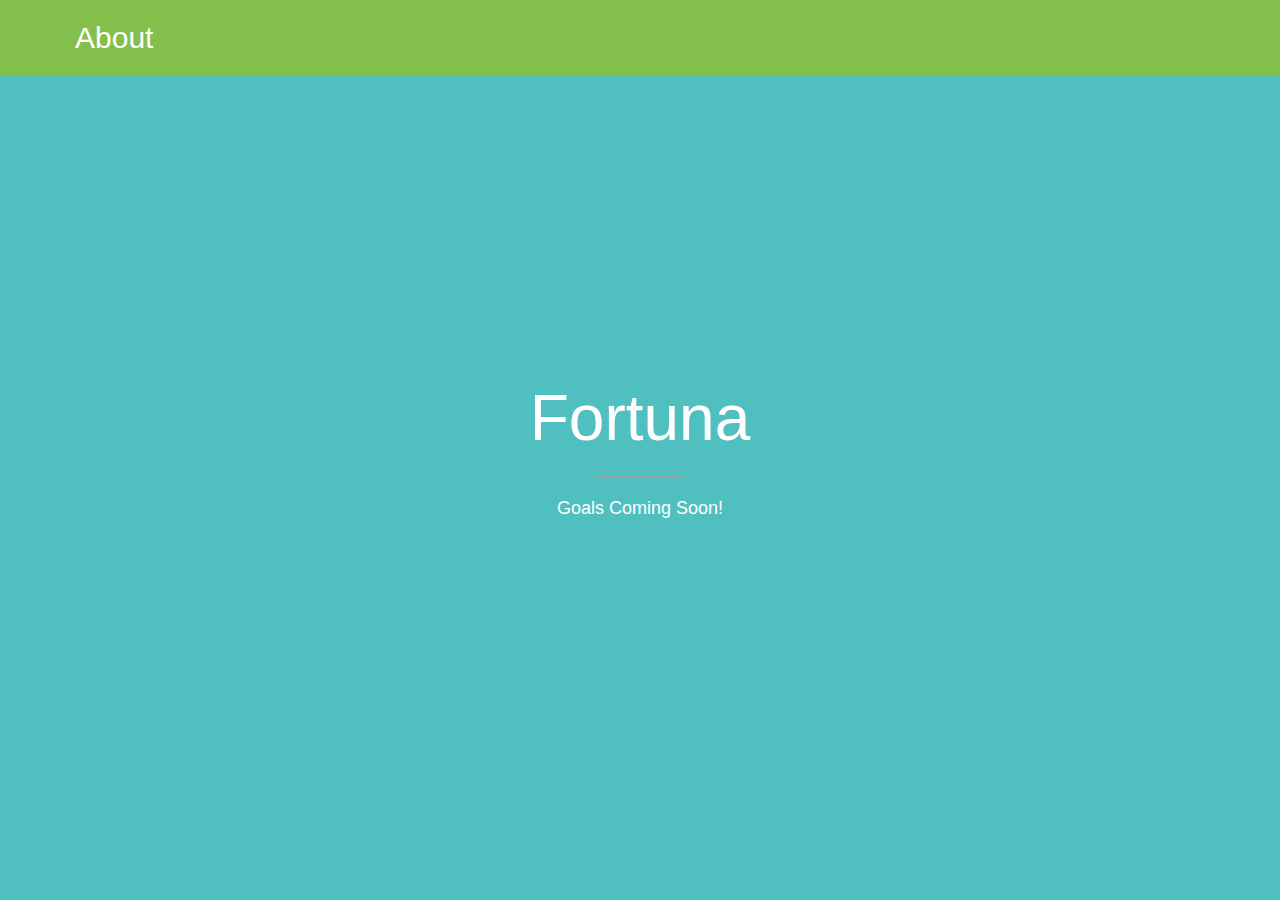
==== Front-end/index.html @ bf516e49 "Initial Html Files" ====
<!DOCTYPE html>
<html>
<head>
<title>Fortuna</title>
<link rel="stylesheet" href="style.css">
<meta charset="UTF-8">
<meta name="viewport" content="width=device-width, initial-scale=1">
<link rel="stylesheet" href="https://www.w3schools.com/w3css/4/w3.css">
<link rel="stylesheet" href="https://fonts.googleapis.com/css?family=Raleway">
</head>
<body>

<div class="bgimg w3-display-container w3-animate-opacity w3-text-white">
<div class="headerBar">
<a href="about.html">About</a>
</div>
  <div class="w3-display-middle">
    <h1 class="w3-jumbo w3-animate-top">Fortuna</h1>
    <hr class="w3-border-grey" style="margin:auto;width:40%">
    <p class="w3-large w3-center">Goals Coming Soon!</p>
  </div>
</div>

</body>
</html>
---- Front-end/style.css ----
body,h1 {font-family: "Raleway", sans-serif}
body, html {height: 100%}
.bgimg {
  background-color: #50bfbf;
  min-height: 100%;
  background-position: center;
  background-size: cover;
  
}

.headerBar{
    background-color: #85bf4b;
    min-height: 100%;
    padding: 1em;
    margin-bottom: 5%;

}

.headerBar a{
    font-size: 2em;
    padding: 2em;
    margin-top: 2em;
    
}

a{
    color: white;
}

a:link{
    transition: 1s;
    text-decoration: none;
}

a:hover{
    transition:1s;
    color: black;
    text-decoration: solid;
}

a:visited{
    color:white;
    text-decoration: none;
}
a:active{
    transition: 0.5s;
    color: black;
}

.page{
    transition: 0.5s;
    margin:auto;
    width: 100%;
    height: 600px;
    overflow: hidden;
    max-width: 1920px;
    min-width: 280px;
    padding: 20px 20px;
    
}



@media (max-width:1200px){
    .page{
        transition: 0.5s;
        padding: 40px 40px;
        height: 1000px;
    
    }
    h1{
        font-size: 1em;
    }
}

@media (max-width:800px){
    .page{
        transition: 0.5s;

        padding: 10px 10px;
        height: 1300px;
    
    }
    h1{
        font-size: 1em;
    }
}
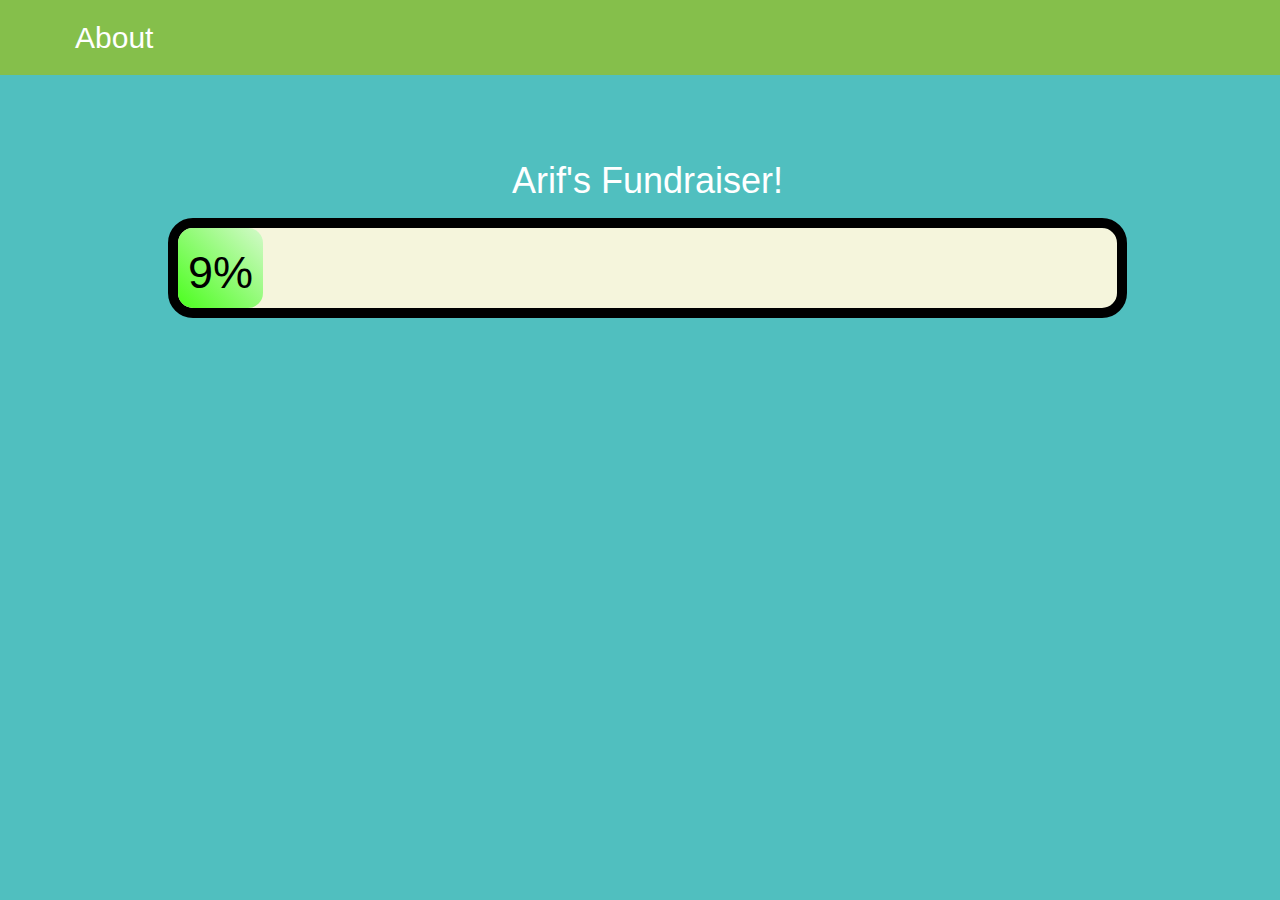
==== commit 90960299: "Added ProgressBar To the site" ====
--- a/Front-end/index.html
+++ b/Front-end/index.html
@@ -7,17 +7,19 @@
 <meta name="viewport" content="width=device-width, initial-scale=1">
 <link rel="stylesheet" href="https://www.w3schools.com/w3css/4/w3.css">
 <link rel="stylesheet" href="https://fonts.googleapis.com/css?family=Raleway">
+<script src="script.js"></script>
 </head>
-<body>
+<body onload="movedelay()">
 
 <div class="bgimg w3-display-container w3-animate-opacity w3-text-white">
 <div class="headerBar">
 <a href="about.html">About</a>
 </div>
-  <div class="w3-display-middle">
-    <h1 class="w3-jumbo w3-animate-top">Fortuna</h1>
-    <hr class="w3-border-grey" style="margin:auto;width:40%">
-    <p class="w3-large w3-center">Goals Coming Soon!</p>
+  <div class="Goal">
+    <h1>Arif's Fundraiser!</h1>
+    <div class="ProgressBar">
+      <div id = "myBar"></div>
+    </div>
   </div>
 </div>
 
--- a/Front-end/style.css
+++ b/Front-end/style.css
@@ -84,4 +84,48 @@
     h1{
         font-size: 1em;
     }
-}+}
+
+
+.Goal{
+    text-align: center;
+    height:230px;
+    width:80%;
+    margin:auto;
+    padding-top: 5px;
+    padding-left: 15px;
+}
+
+.Goal h1{
+    animation: fadeIn linear 2s;
+
+}
+
+@keyframes fadeIn{
+    0%{opacity: 0;}
+    100%{opacity: 1;}
+}
+
+.Goal .ProgressBar{
+    width:95%;
+    height:100px;
+    background-color: beige;
+    margin:auto;
+    margin-bottom: 10px;
+    border:10px solid rgba(0,0,0.47);
+    border-radius: 25px;
+}
+
+.ProgressBar #myBar{
+    width:1%;
+    height:100%;
+    background:linear-gradient(45.0deg,#33FF00 -17%,#D2F9C8 99%);
+    animation:ease-in;
+    color: black;
+    font-size: 3em;
+    text-align: center;
+    line-height: 90px;
+    border-radius: 15px;
+
+}
+
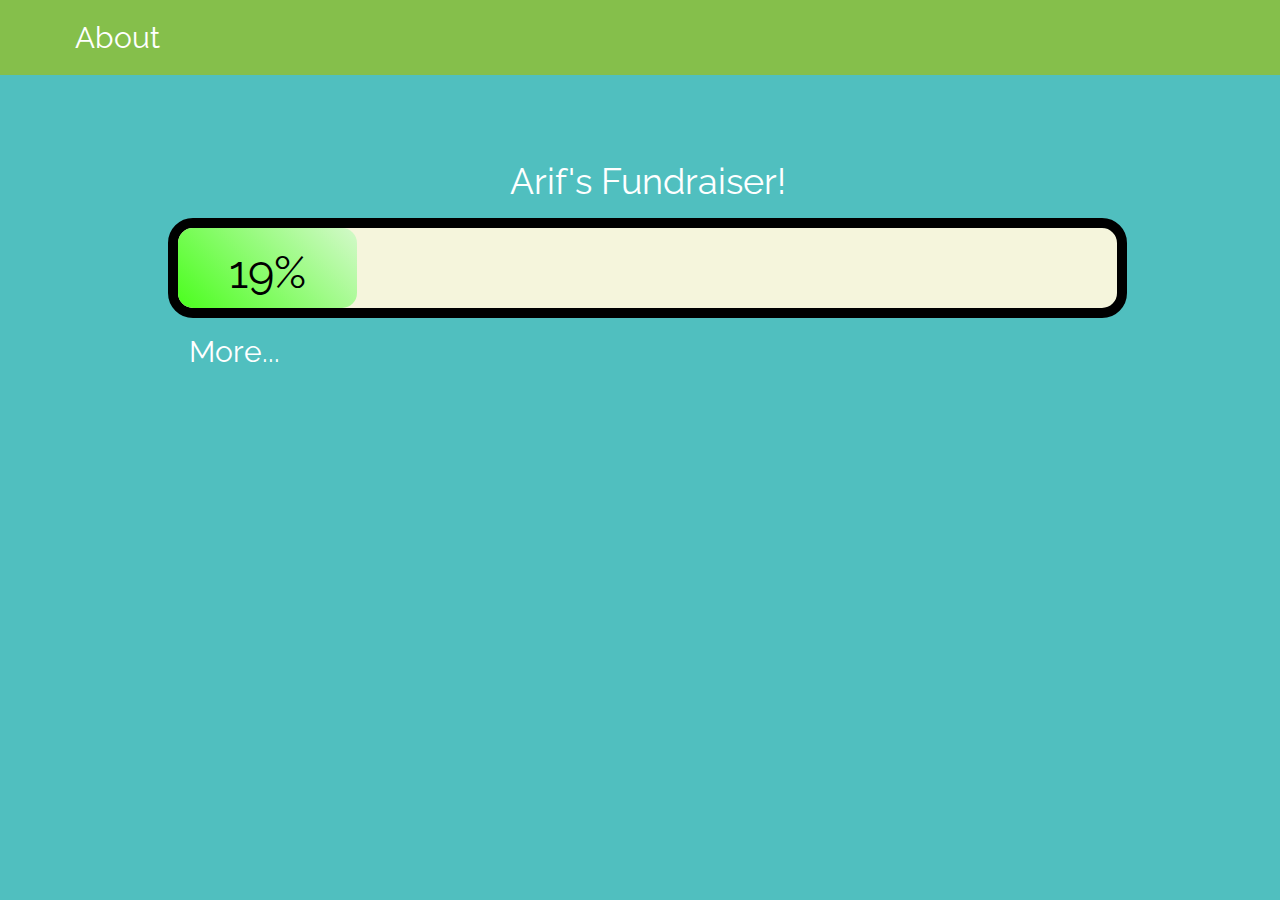
==== commit 6c67f878: "FIxed Phone Formatting" ====
--- a/Front-end/index.html
+++ b/Front-end/index.html
@@ -1,12 +1,12 @@
 <!DOCTYPE html>
 <html>
 <head>
-<title>Fortuna</title>
-<link rel="stylesheet" href="style.css">
+<title>Focal-Fortuna</title>
 <meta charset="UTF-8">
 <meta name="viewport" content="width=device-width, initial-scale=1">
 <link rel="stylesheet" href="https://www.w3schools.com/w3css/4/w3.css">
 <link rel="stylesheet" href="https://fonts.googleapis.com/css?family=Raleway">
+<link rel="stylesheet" href="style.css">
 <script src="script.js"></script>
 </head>
 <body onload="movedelay()">
@@ -20,6 +20,12 @@
     <div class="ProgressBar">
       <div id = "myBar"></div>
     </div>
+    <button type="button" class="collapsible">More...</button>
+    <div class ="content">
+     <h2>We want a Basketball court in stedham!</h2>
+     <p>Thats right, a basketball court, how much is it? Around £2000, please help us reach it!</p> 
+  </div>
+  </div>
   </div>
 </div>
 
--- a/Front-end/style.css
+++ b/Front-end/style.css
@@ -59,34 +59,6 @@
     
 }
 
-
-
-@media (max-width:1200px){
-    .page{
-        transition: 0.5s;
-        padding: 40px 40px;
-        height: 1000px;
-    
-    }
-    h1{
-        font-size: 1em;
-    }
-}
-
-@media (max-width:800px){
-    .page{
-        transition: 0.5s;
-
-        padding: 10px 10px;
-        height: 1300px;
-    
-    }
-    h1{
-        font-size: 1em;
-    }
-}
-
-
 .Goal{
     text-align: center;
     height:230px;
@@ -100,6 +72,29 @@
     animation: fadeIn linear 2s;
 
 }
+
+.collapsible{
+    transition: 0.5s;
+    background-color:rgba(0,0,0.47,0);
+    color: white;
+    font-size: 2em;
+    border:none;
+    float: left;
+    margin-left: 40px;
+}
+
+.collapsible:hover{
+    transition: 0.5s;
+    background-color:#ccc;
+
+}
+
+.content{
+    display:none;
+    overflow: hidden;
+
+}
+
 
 @keyframes fadeIn{
     0%{opacity: 0;}
@@ -129,3 +124,46 @@
 
 }
 
+@media (max-width:1200px){
+    .page{
+        transition: 0.5s;
+        padding: 40px 40px;
+        height: 1000px;
+    
+    }
+    h1{
+        font-size: 1em;
+    }
+    .Goal{
+        width: 90%;
+        font-size: 2em;
+
+    }
+
+    .collapsible{
+        font-size: 1em;
+    }
+}
+
+@media (max-width:800px){
+    .page{
+        transition: 0.5s;
+
+        padding: 10px 10px;
+        height: 1300px;
+    
+    }
+    h1{
+        font-size: 1em;
+    }
+
+    .Goal{
+        width: 100%;
+        font-size: 2em;
+
+    }
+
+    .collapsible{
+        font-size: 1em;
+    }
+}